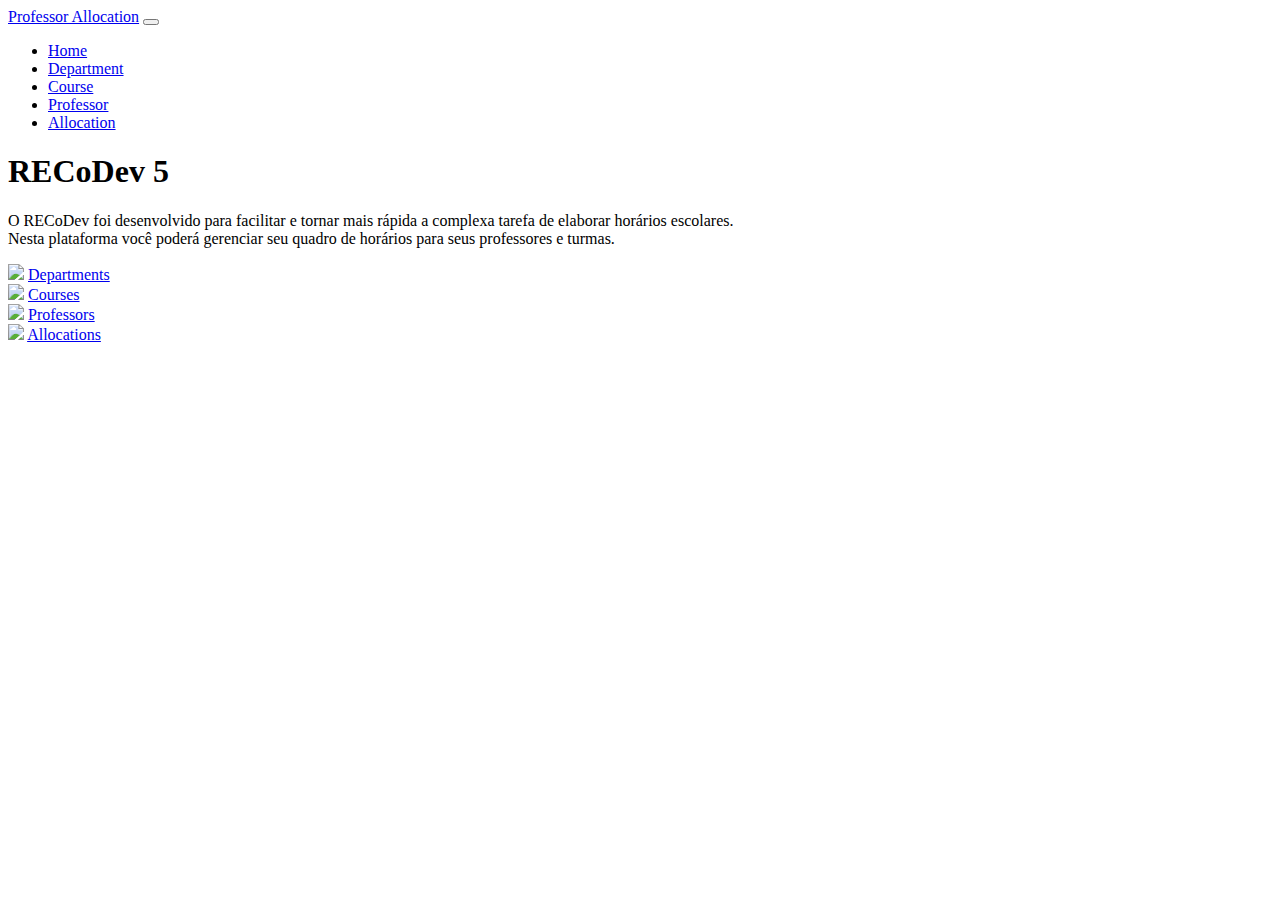
==== index.html @ f00dac54 "teste1" ====
<!doctype html>
<html lang="en">

<head>
  <!-- Required meta tags -->
  <meta charset="utf-8">
  <meta name="viewport" content="width=device-width, initial-scale=1">

  <!-- Bootstrap CSS -->
  <link href="https://cdn.jsdelivr.net/npm/bootstrap@5.0.2/dist/css/bootstrap.min.css" rel="stylesheet"
    integrity="sha384-EVSTQN3/azprG1Anm3QDgpJLIm9Nao0Yz1ztcQTwFspd3yD65VohhpuuCOmLASjC" crossorigin="anonymous">

  <link rel="stylesheet" href="./style.css">


  <title>RECoDev 5</title>
</head>

<body>
  <nav class="navbar navbar-expand-lg navbar-dark bg-dark">
    <a class="navbar-brand" href="#">Professor Allocation</a>
    <button class="navbar-toggler" type="button" data-bs-toggle="collapse" data-bs-target="#navbarSupportedContent"
      aria-controls="navbarSupportedContent" aria-expanded="false" aria-label="Toggle navigation">
      <span class="navbar-toggler-icon"></span>
    </button>

    <div class="collapse navbar-collapse" id="navbarSupportedContent">
      <ul class="navbar-nav me-auto mb-2 mb-lg-0">
        <li class="nav-item">
          <a class="nav-link active" aria-current="page" href="#">Home</a>
        </li>
        <li class="nav-item">
          <a class="nav-link" href="./departments">Department</a>
        </li>
        <li class="nav-item">
          <a class="nav-link" href="./courses">Course</a>
        </li>
        <li class="nav-item">
          <a class="nav-link" href="./professors">Professor</a>
        </li>
        <li class="nav-item">
          <a class="nav-link" href="./allocations">Allocation</a>
        </li>
      </ul>
    </div>
  </nav>
  <main class="container">
    <div id="tela4" class="principal">
      <header id="topo-tela4">
        <h1 class="centralizado">RECoDev 5</h1>
        <p id="text-home">O RECoDev foi desenvolvido para facilitar e tornar mais rápida a complexa tarefa de elaborar
          horários escolares.<br />Nesta plataforma você poderá gerenciar seu quadro de horários para seus professores e
          turmas.</p>


      </header>
      <section class="section-tela4">
        <div id="home-click" class="item selecionado">
          <img src="./img/biblioteca.jfif" />
          <a id="home-click-text" href="./departments">Departments</a>
        </div>
        <div id="home-click" class="item selecionado">
          <img src="./img/livros.jfif" />
          <a id="home-click-text" href="./courses">Courses</a>
        </div>
        <div id="home-click" class="item selecionado">
          <img src="./img/professor.jfif" />
          <a id="home-click-text" href="./professors">Professors</a>
        </div>
        <div id="home-click" class="item selecionado">
          <img src="./img/aula.jfif" />
          <a id="home-click-text" href="./allocations">Allocations</a>
        </div>
      </section>
    </div><!-- FECHAMENTO DIV PRINCIPAL -->
  </main>



  <!-- Optional JavaScript; choose one of the two! -->

  <!-- Option 1: Bootstrap Bundle with Popper -->
  <script src="https://cdn.jsdelivr.net/npm/bootstrap@5.0.2/dist/js/bootstrap.bundle.min.js"
    integrity="sha384-MrcW6ZMFYlzcLA8Nl+NtUVF0sA7MsXsP1UyJoMp4YLEuNSfAP+JcXn/tWtIaxVXM"
    crossorigin="anonymous"></script>
  <script src="https://cdn.jsdelivr.net/npm/@popperjs/core@2.9.2/dist/umd/popper.min.js"
    integrity="sha384-IQsoLXl5PILFhosVNubq5LC7Qb9DXgDA9i+tQ8Zj3iwWAwPtgFTxbJ8NT4GN1R8p"
    crossorigin="anonymous"></script>
  <script src="https://cdn.jsdelivr.net/npm/bootstrap@5.0.2/dist/js/bootstrap.min.js"
    integrity="sha384-cVKIPhGWiC2Al4u+LWgxfKTRIcfu0JTxR+EQDz/bgldoEyl4H0zUF0QKbrJ0EcQF"
    crossorigin="anonymous"></script>

  <!-- Option 2: Separate Popper and Bootstrap JS -->
  <!--
    <script src="https://cdn.jsdelivr.net/npm/@popperjs/core@2.9.2/dist/umd/popper.min.js" integrity="sha384-IQsoLXl5PILFhosVNubq5LC7Qb9DXgDA9i+tQ8Zj3iwWAwPtgFTxbJ8NT4GN1R8p" crossorigin="anonymous"></script>
    <script src="https://cdn.jsdelivr.net/npm/bootstrap@5.0.2/dist/js/bootstrap.min.js" integrity="sha384-cVKIPhGWiC2Al4u+LWgxfKTRIcfu0JTxR+EQDz/bgldoEyl4H0zUF0QKbrJ0EcQF" crossorigin="anonymous"></script>
    -->
</body>

</html>
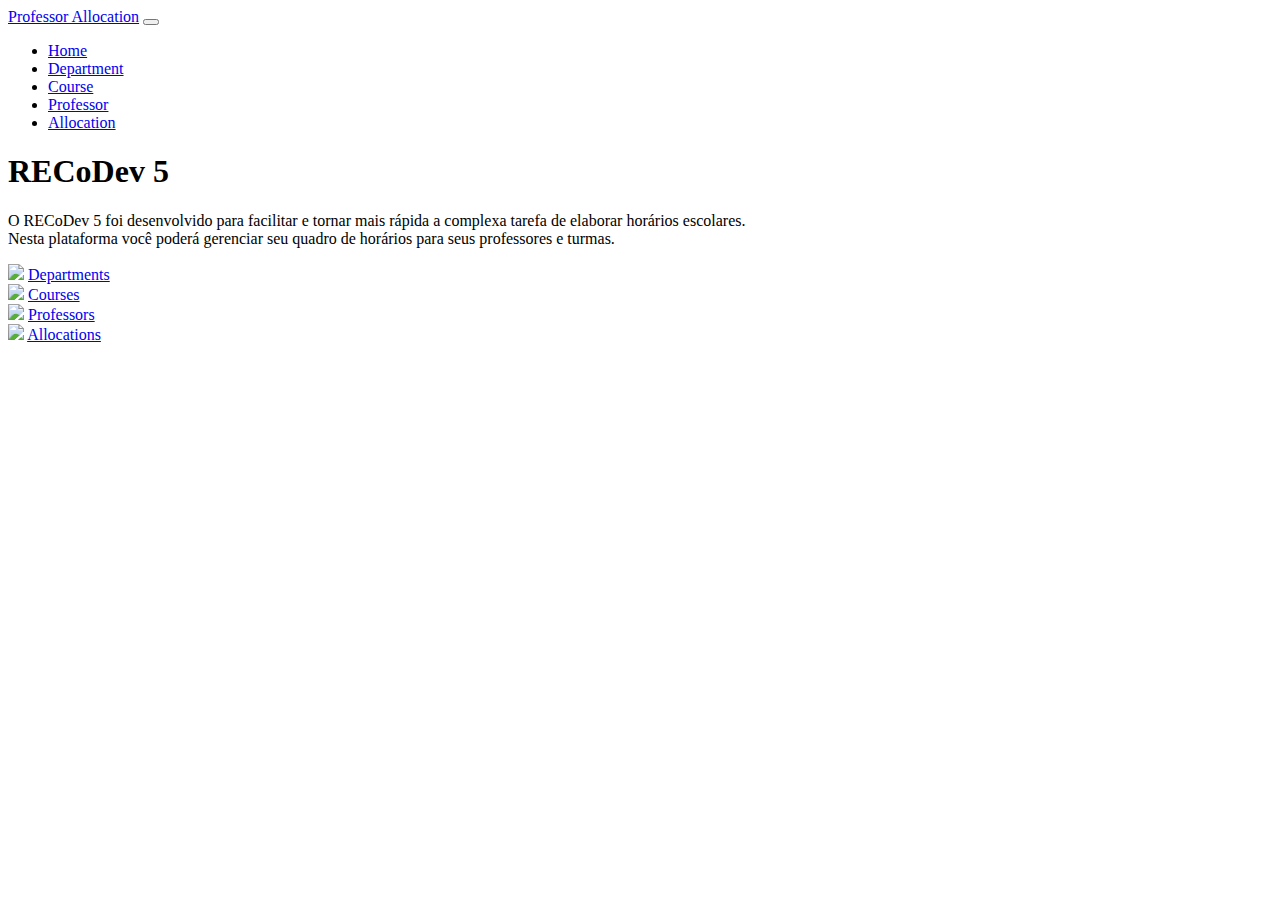
==== commit 6e92c7da: "testando index git" ====
--- a/index.html
+++ b/index.html
@@ -10,7 +10,10 @@
   <link href="https://cdn.jsdelivr.net/npm/bootstrap@5.0.2/dist/css/bootstrap.min.css" rel="stylesheet"
     integrity="sha384-EVSTQN3/azprG1Anm3QDgpJLIm9Nao0Yz1ztcQTwFspd3yD65VohhpuuCOmLASjC" crossorigin="anonymous">
 
+  <link rel="shortcut icon" href="./favicon.ico" type="image/x-icon">
+
   <link rel="stylesheet" href="./style.css">
+
 
 
   <title>RECoDev 5</title>
@@ -23,7 +26,6 @@
       aria-controls="navbarSupportedContent" aria-expanded="false" aria-label="Toggle navigation">
       <span class="navbar-toggler-icon"></span>
     </button>
-
     <div class="collapse navbar-collapse" id="navbarSupportedContent">
       <ul class="navbar-nav me-auto mb-2 mb-lg-0">
         <li class="nav-item">
@@ -48,7 +50,7 @@
     <div id="tela4" class="principal">
       <header id="topo-tela4">
         <h1 class="centralizado">RECoDev 5</h1>
-        <p id="text-home">O RECoDev foi desenvolvido para facilitar e tornar mais rápida a complexa tarefa de elaborar
+        <p id="text-home">O RECoDev 5 foi desenvolvido para facilitar e tornar mais rápida a complexa tarefa de elaborar
           horários escolares.<br />Nesta plataforma você poderá gerenciar seu quadro de horários para seus professores e
           turmas.</p>
 
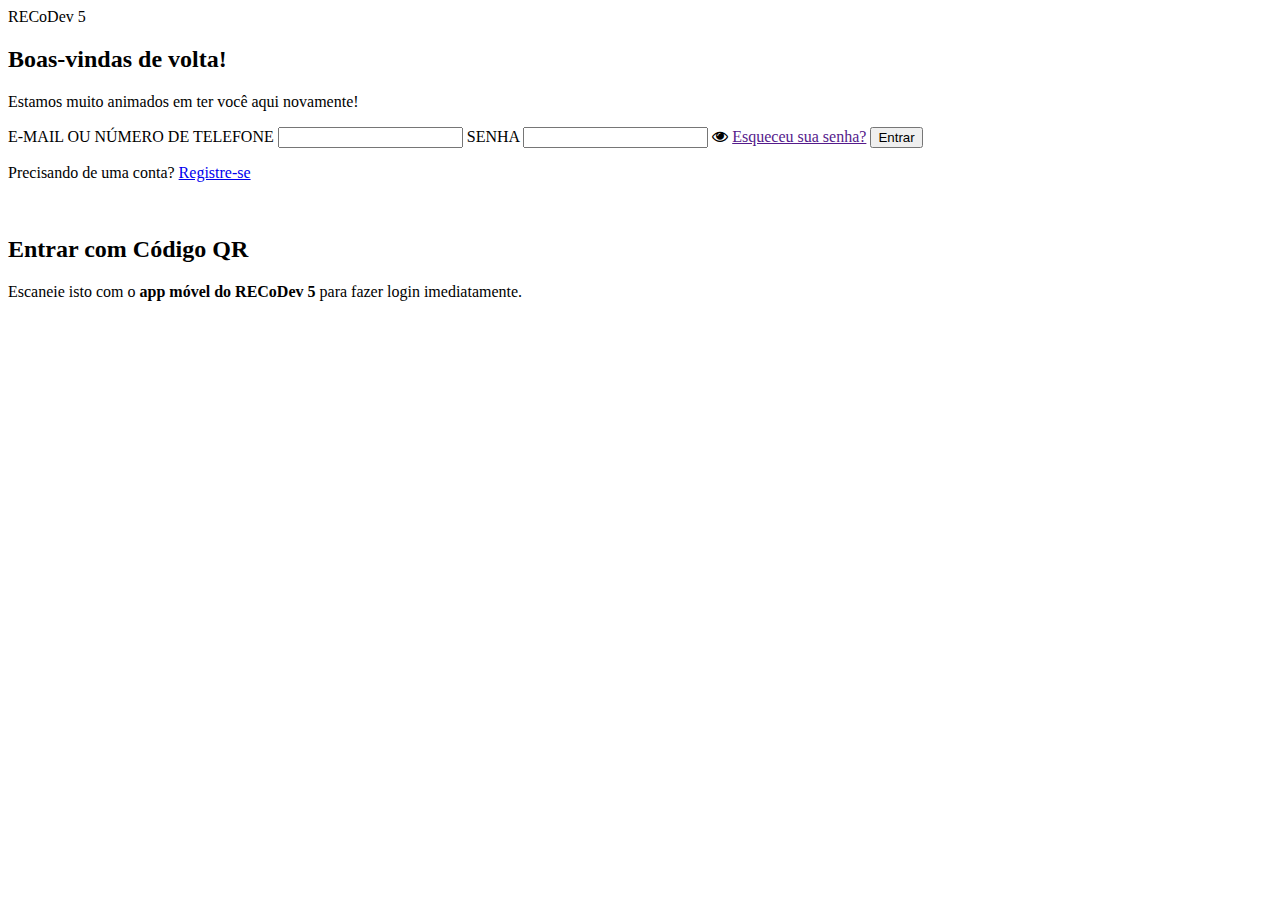
==== commit d0516334: "refazendo tela de Login" ====
--- a/index.html
+++ b/index.html
@@ -1,102 +1,56 @@
-<!doctype html>
+<!DOCTYPE html>
 <html lang="en">
 
 <head>
-  <!-- Required meta tags -->
-  <meta charset="utf-8">
-  <meta name="viewport" content="width=device-width, initial-scale=1">
+  <meta charset="UTF-8">
+  <title>RECoDev 5 </title>
+  <link rel="shortcut icon" href="/Professor Allocation/logo.jpg" type="image/x-icon">
 
-  <!-- Bootstrap CSS -->
-  <link href="https://cdn.jsdelivr.net/npm/bootstrap@5.0.2/dist/css/bootstrap.min.css" rel="stylesheet"
-    integrity="sha384-EVSTQN3/azprG1Anm3QDgpJLIm9Nao0Yz1ztcQTwFspd3yD65VohhpuuCOmLASjC" crossorigin="anonymous">
+  <link rel="stylesheet" href="/public/css/style.css">
 
-  <link rel="shortcut icon" href="./favicon.ico" type="image/x-icon">
+  <link rel="stylesheet" href="http://stackpath.bootstrapcdn.com/font-awesome/4.7.0/css/font-awesome.min.css">
 
-  <link rel="stylesheet" href="./style.css">
-
-
-
-  <title>RECoDev 5</title>
 </head>
 
 <body>
-  <nav class="navbar navbar-expand-lg navbar-dark bg-dark">
-    <a class="navbar-brand" href="#">Professor Allocation</a>
-    <button class="navbar-toggler" type="button" data-bs-toggle="collapse" data-bs-target="#navbarSupportedContent"
-      aria-controls="navbarSupportedContent" aria-expanded="false" aria-label="Toggle navigation">
-      <span class="navbar-toggler-icon"></span>
-    </button>
-    <div class="collapse navbar-collapse" id="navbarSupportedContent">
-      <ul class="navbar-nav me-auto mb-2 mb-lg-0">
-        <li class="nav-item">
-          <a class="nav-link active" aria-current="page" href="#">Home</a>
-        </li>
-        <li class="nav-item">
-          <a class="nav-link" href="./departments">Department</a>
-        </li>
-        <li class="nav-item">
-          <a class="nav-link" href="./courses">Course</a>
-        </li>
-        <li class="nav-item">
-          <a class="nav-link" href="./professors">Professor</a>
-        </li>
-        <li class="nav-item">
-          <a class="nav-link" href="./allocations">Allocation</a>
-        </li>
-      </ul>
-    </div>
-  </nav>
-  <main class="container">
-    <div id="tela4" class="principal">
-      <header id="topo-tela4">
-        <h1 class="centralizado">RECoDev 5</h1>
-        <p id="text-home">O RECoDev 5 foi desenvolvido para facilitar e tornar mais rápida a complexa tarefa de elaborar
-          horários escolares.<br />Nesta plataforma você poderá gerenciar seu quadro de horários para seus professores e
-          turmas.</p>
+  <div class="logo">RECoDev 5</div>
+  <div class="container">
+    <div class="left">
+      <div class="header">
+        <h2>Boas-vindas de volta!</h2>
+        <p>Estamos muito animados em ter você aqui novamente!</p>
+      </div>
+
+      <form action="" class="form">
+        <label id="userLabel" for="usuario"> E-MAIL OU NÚMERO DE TELEFONE</label>
+        <input type="text" class="email" id="usuario">
+
+        <label id="senhaLabel" for="senha">SENHA</label>
+        <input type="password" class="password" id="senha">
+        <i class="fa fa-eye" aria-hidden="true"></i>
 
 
-      </header>
-      <section class="section-tela4">
-        <div id="home-click" class="item selecionado">
-          <img src="./img/biblioteca.jfif" />
-          <a id="home-click-text" href="./departments">Departments</a>
+        <span class="forgot"><a href=""> Esqueceu sua senha?</a></span>
+
+        <button onclick="entrar()" id="button">Entrar</button>
+
+        <div id="msgError"></div>
+
+        <div class="singin">
+          <p>Precisando de uma conta? <span><a href="/cadastro">Registre-se</p></a></span>
         </div>
-        <div id="home-click" class="item selecionado">
-          <img src="./img/livros.jfif" />
-          <a id="home-click-text" href="./courses">Courses</a>
-        </div>
-        <div id="home-click" class="item selecionado">
-          <img src="./img/professor.jfif" />
-          <a id="home-click-text" href="./professors">Professors</a>
-        </div>
-        <div id="home-click" class="item selecionado">
-          <img src="./img/aula.jfif" />
-          <a id="home-click-text" href="./allocations">Allocations</a>
-        </div>
-      </section>
-    </div><!-- FECHAMENTO DIV PRINCIPAL -->
-  </main>
+      </form>
+    </div>
 
+    <div class="right">
+      <img src="./public/img/qrcode.png" alt="">
+      <h2>Entrar com Código QR</h2>
+      <p>Escaneie isto com o <b>app móvel do RECoDev 5</b> para fazer login imediatamente.</p>
+    </div>
+  </div>
 
+  <script src="./public/js/scripts.js"></script>
 
-  <!-- Optional JavaScript; choose one of the two! -->
-
-  <!-- Option 1: Bootstrap Bundle with Popper -->
-  <script src="https://cdn.jsdelivr.net/npm/bootstrap@5.0.2/dist/js/bootstrap.bundle.min.js"
-    integrity="sha384-MrcW6ZMFYlzcLA8Nl+NtUVF0sA7MsXsP1UyJoMp4YLEuNSfAP+JcXn/tWtIaxVXM"
-    crossorigin="anonymous"></script>
-  <script src="https://cdn.jsdelivr.net/npm/@popperjs/core@2.9.2/dist/umd/popper.min.js"
-    integrity="sha384-IQsoLXl5PILFhosVNubq5LC7Qb9DXgDA9i+tQ8Zj3iwWAwPtgFTxbJ8NT4GN1R8p"
-    crossorigin="anonymous"></script>
-  <script src="https://cdn.jsdelivr.net/npm/bootstrap@5.0.2/dist/js/bootstrap.min.js"
-    integrity="sha384-cVKIPhGWiC2Al4u+LWgxfKTRIcfu0JTxR+EQDz/bgldoEyl4H0zUF0QKbrJ0EcQF"
-    crossorigin="anonymous"></script>
-
-  <!-- Option 2: Separate Popper and Bootstrap JS -->
-  <!--
-    <script src="https://cdn.jsdelivr.net/npm/@popperjs/core@2.9.2/dist/umd/popper.min.js" integrity="sha384-IQsoLXl5PILFhosVNubq5LC7Qb9DXgDA9i+tQ8Zj3iwWAwPtgFTxbJ8NT4GN1R8p" crossorigin="anonymous"></script>
-    <script src="https://cdn.jsdelivr.net/npm/bootstrap@5.0.2/dist/js/bootstrap.min.js" integrity="sha384-cVKIPhGWiC2Al4u+LWgxfKTRIcfu0JTxR+EQDz/bgldoEyl4H0zUF0QKbrJ0EcQF" crossorigin="anonymous"></script>
-    -->
 </body>
 
 </html>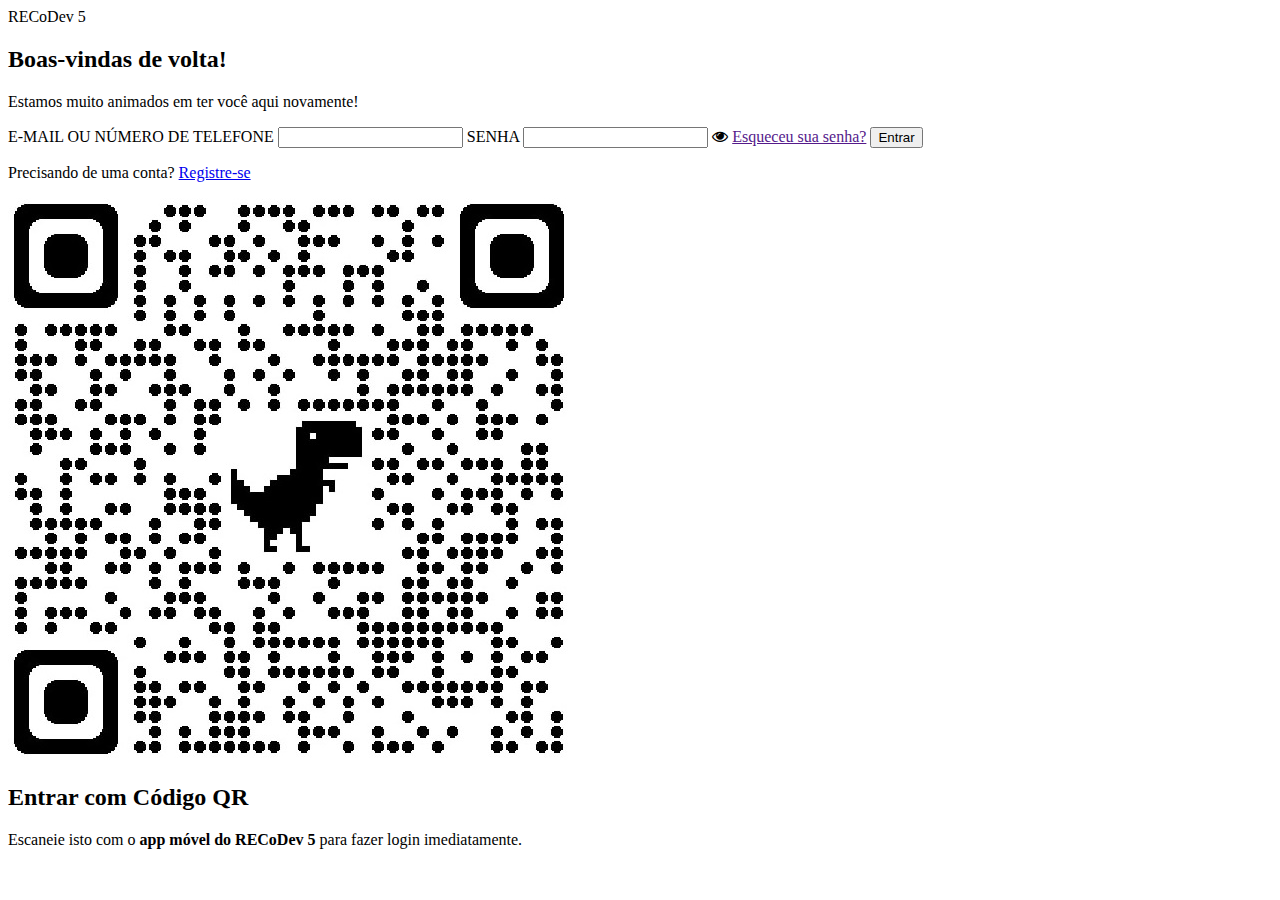
==== commit de7a32e6: "QRcode" ====
--- a/index.html
+++ b/index.html
@@ -43,7 +43,7 @@
     </div>
 
     <div class="right">
-      <img src="./public/img/qrcode.png" alt="">
+      <img src="./public/img/qrcode.jpg" alt="">
       <h2>Entrar com Código QR</h2>
       <p>Escaneie isto com o <b>app móvel do RECoDev 5</b> para fazer login imediatamente.</p>
     </div>
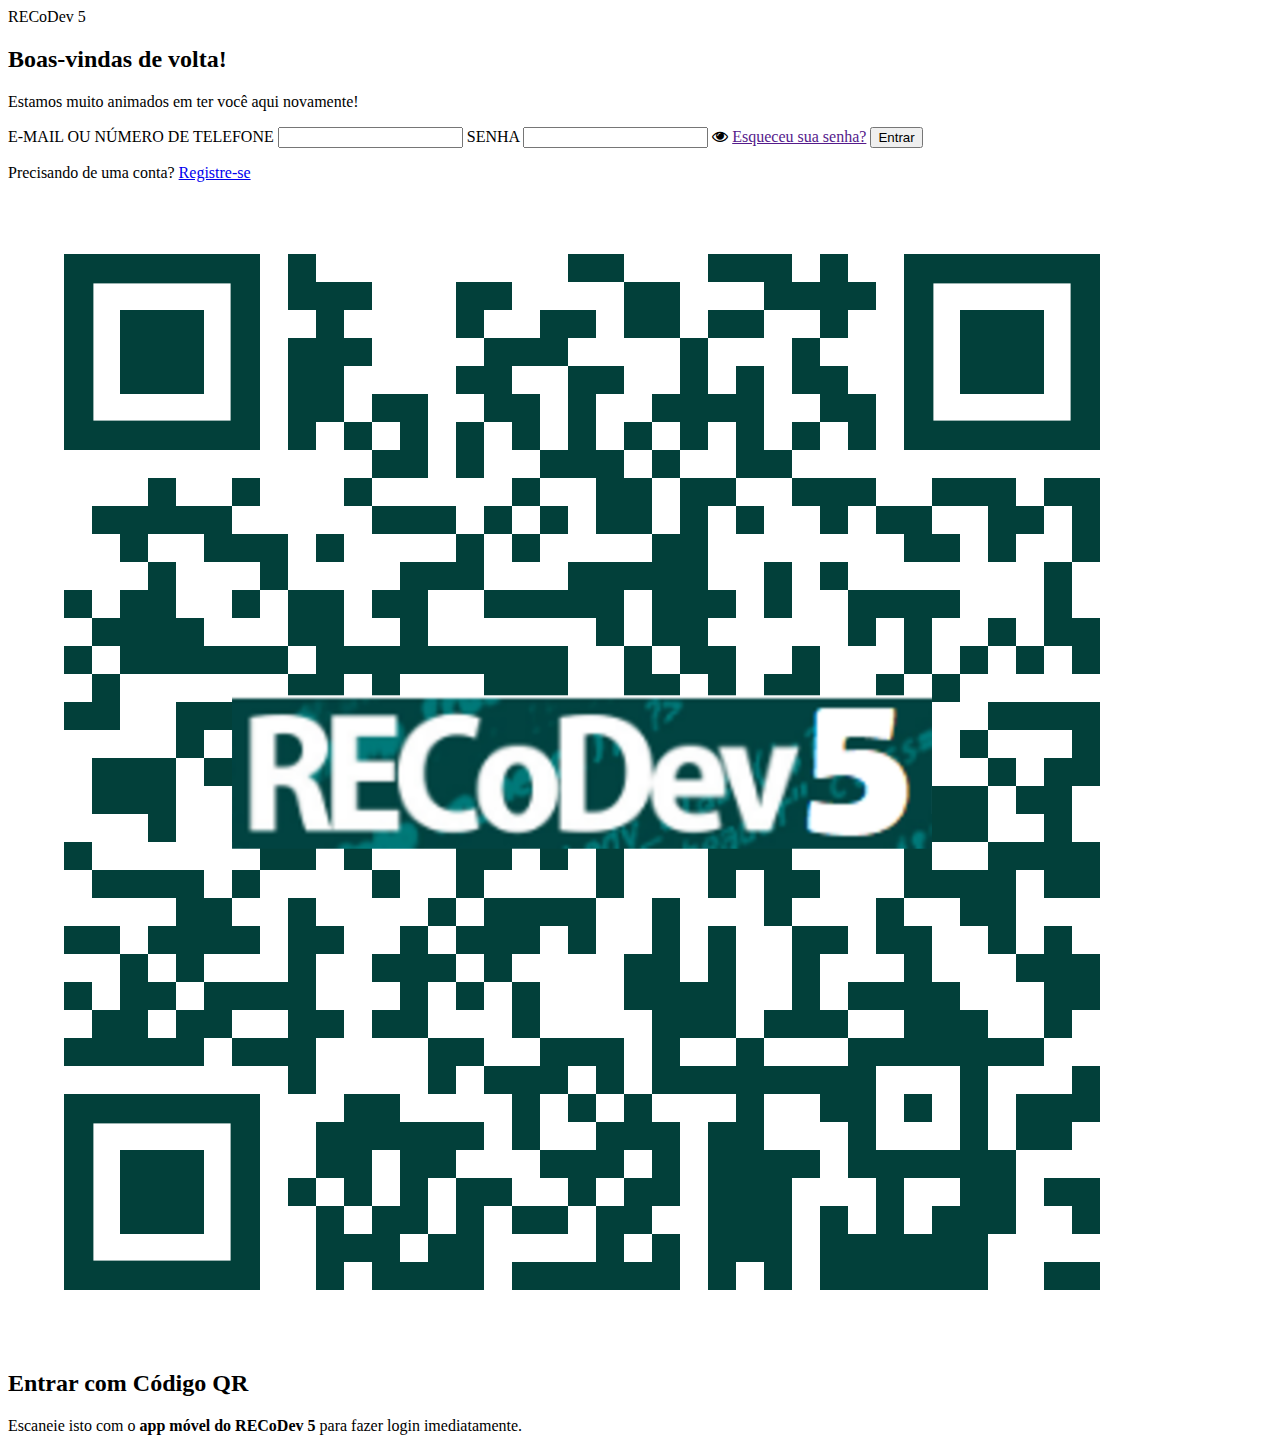
==== commit a6239740: "Novo QRCODE" ====
--- a/index.html
+++ b/index.html
@@ -43,7 +43,7 @@
     </div>
 
     <div class="right">
-      <img src="./public/img/qrcode.jpg" alt="">
+      <img src="./public/img/qr-code.png" alt="">
       <h2>Entrar com Código QR</h2>
       <p>Escaneie isto com o <b>app móvel do RECoDev 5</b> para fazer login imediatamente.</p>
     </div>
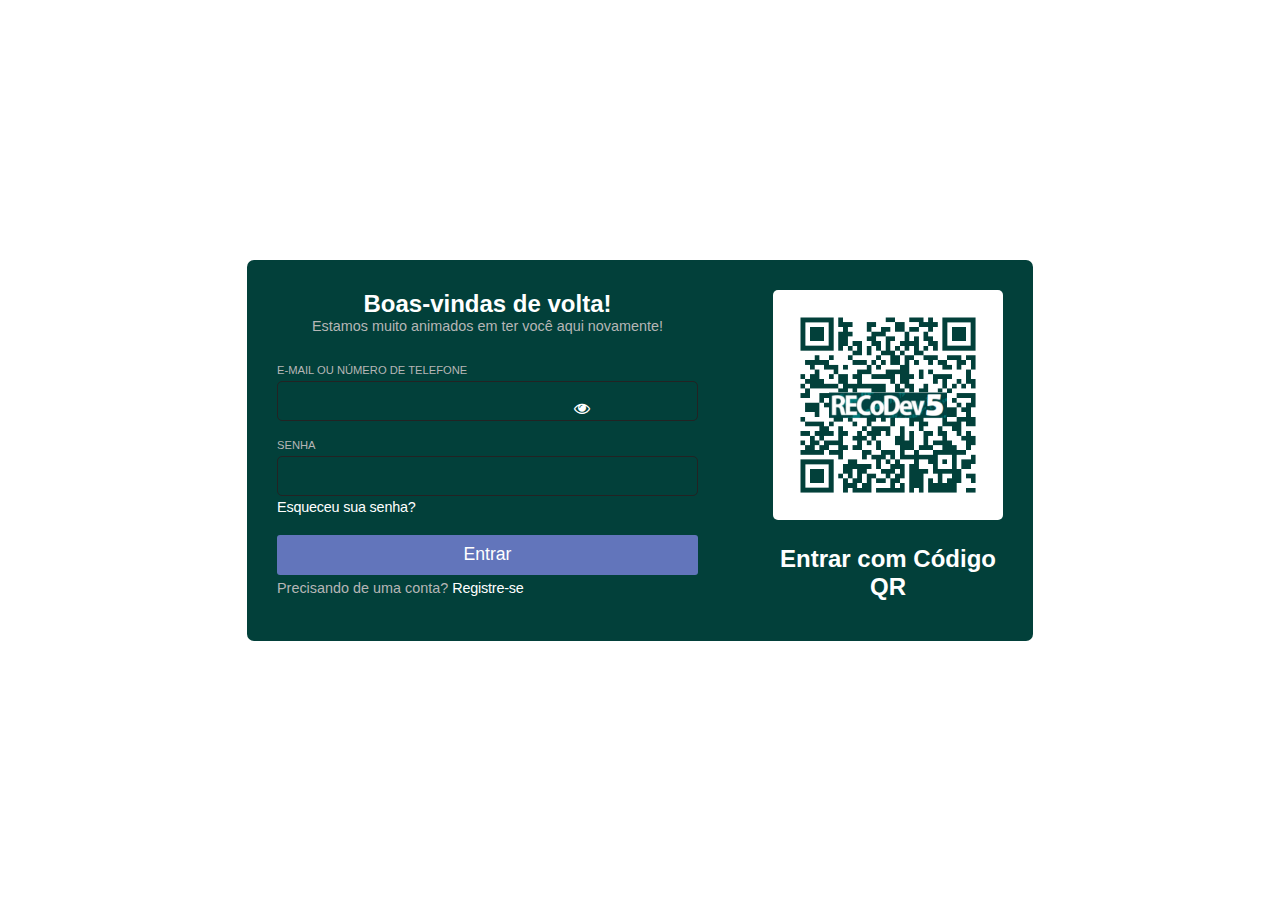
==== commit 7498cb5a: "QRcode" ====
--- a/index.html
+++ b/index.html
@@ -45,7 +45,8 @@
     <div class="right">
       <img src="./public/img/qr-code.png" alt="">
       <h2>Entrar com Código QR</h2>
-      <p>Escaneie isto com o <b>app móvel do RECoDev 5</b> para fazer login imediatamente.</p>
+      <!--<p>Escaneie aqui com seu <b>Smartphone</b> para fazer login pelo celular.</p>-->
+     <!-- <p>Escaneie isto com o <b>app móvel do RECoDev 5</b> para fazer login imediatamente.</p>-->
     </div>
   </div>
 
--- a/public/css/style.css
+++ b/public/css/style.css
@@ -0,0 +1,178 @@
+*{
+  margin: 0;
+  padding: 0;
+  box-sizing: border-box;
+  font-family: -apple-system, BlinkMacSystemFont, 'Segoe UI', Roboto, Oxygen, Ubuntu, Cantarell, 'Open Sans', 'Helvetica Neue', sans-serif;
+}
+
+.logo{
+  position: absolute;
+  top: 20px;
+  left: 20px;
+
+  color: #fff;
+  font-weight: bold;
+  font-size: 1.35rem;
+}
+
+body{
+  position: relative;
+  height: 100vh;
+  width: 100vw;
+
+  display: flex;
+  align-items: center;
+  justify-content: center;
+
+  background: url(/public/img/bg.jpg);
+}
+
+body h2{
+  color: #fff;
+}
+
+img{
+  width: 230px;
+  background-color: #fff;
+  padding: 18px;
+  border-radius: 5px;
+  margin-bottom: 25px;
+
+}
+
+a{
+  color: #fff;
+  text-decoration:none ;
+}
+
+a:hover{
+  text-decoration: underline;
+}
+
+.container {
+  width: 786px;
+  display: flex;
+
+  background-color: #02403a;
+  color: #fff;
+  padding: 30px;
+  border-radius: 7px;
+}
+
+.left{
+  width:100%;
+  margin-right: 75px;
+}
+
+.left .form{
+  display: flex;
+  flex-direction: column;
+}
+
+.left .header{
+  text-align: center;
+}
+
+.left .header h2{
+  margin: bottom 5px;
+}
+
+.left .header p{
+  margin-bottom: 15px;
+  color: rgb(182, 182, 182);
+  font-size: .90rem;
+}
+
+.left .form label{
+  font-size: .7rem;
+  margin-bottom: 5px;
+  margin-top: 15px;
+  color: rgb(182, 182, 182);
+
+}
+
+.left .form input{
+  height: 40px;
+  border-radius: 5px;
+  background-color: #02403a;
+  outline: none;
+  border: 1px solid rgb(35,35,35);
+  color: #fff;
+  font-size: 1.1rem;
+  padding: 0 10px;
+  margin-bottom: 3px;
+
+}
+
+.left .form input:focus {
+  border: 1px solid #bec9f0
+}
+
+.left .form span{
+  letter-spacing: -.2px;
+  margin-bottom: 20px;
+  font-size: .9rem;
+}
+
+.left .form button{
+  height: 40px;
+  border-radius:3px;
+  border:none;
+  background-color: #6275bb;
+  color: #fff;
+  font-size: 1.1rem;
+  margin-bottom: 5px;
+  cursor: pointer;
+}
+
+.left .form button:hover{
+  background-color: #50609b;
+}
+
+.left .form .singin{
+  font-size: .9rem;
+  color: rgb(182, 182, 182)
+}
+
+.right{
+  display: flex;
+  flex-direction: column;
+  align-items: center;
+  justify-content: center;
+
+  text-align: center;
+}
+
+.right h2{
+  margin-bottom: 10px;
+  }
+
+  .right p{
+    font-size: .95rem;
+    color: rgb(182, 182, 182);
+  }
+
+  .errorInput{
+    border: 2px solid rgb(207,53,53) !important;
+  }
+
+ 
+
+.left .fa-eye{
+  position: absolute;
+  top: 400px;
+  right: 690px;
+  cursor: pointer;
+  color:#fff
+}
+
+#msgError{
+  text-align: center;
+  color: #ff0000;
+  background-color: #ffbbbb;
+  padding: 10px;
+  border-radius: 4px;
+  display: none;
+
+}
+
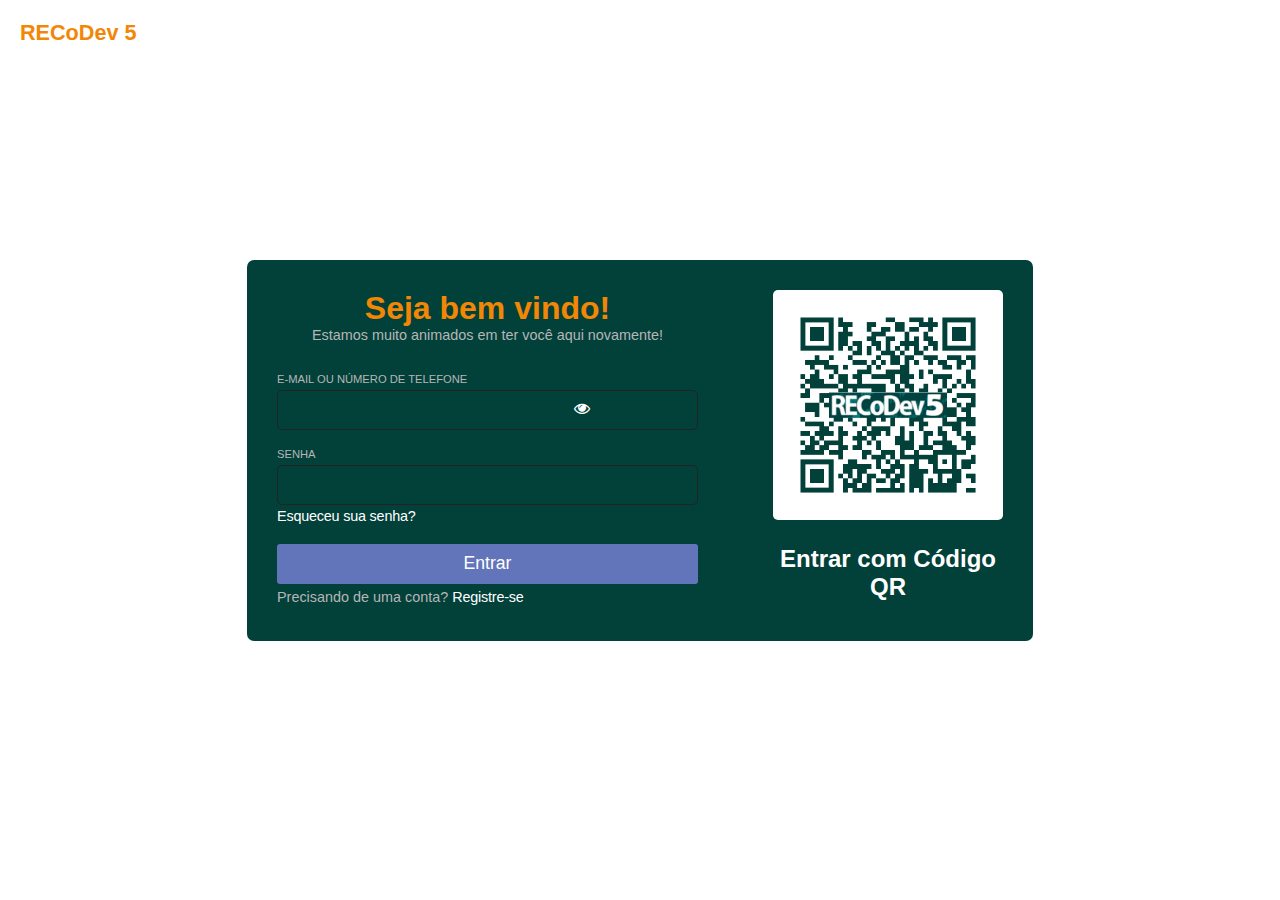
==== commit e7f6d2d8: "Padronização tela de login com o Mobile" ====
--- a/index.html
+++ b/index.html
@@ -10,6 +10,9 @@
 
   <link rel="stylesheet" href="http://stackpath.bootstrapcdn.com/font-awesome/4.7.0/css/font-awesome.min.css">
 
+  <link rel="shortcut icon" href="/favicon.ico" type="image/x-icon">
+
+
 </head>
 
 <body>
@@ -17,7 +20,7 @@
   <div class="container">
     <div class="left">
       <div class="header">
-        <h2>Boas-vindas de volta!</h2>
+        <h1>Seja bem vindo!</h1>
         <p>Estamos muito animados em ter você aqui novamente!</p>
       </div>
 
@@ -46,7 +49,7 @@
       <img src="./public/img/qr-code.png" alt="">
       <h2>Entrar com Código QR</h2>
       <!--<p>Escaneie aqui com seu <b>Smartphone</b> para fazer login pelo celular.</p>-->
-     <!-- <p>Escaneie isto com o <b>app móvel do RECoDev 5</b> para fazer login imediatamente.</p>-->
+      <!-- <p>Escaneie isto com o <b>app móvel do RECoDev 5</b> para fazer login imediatamente.</p>-->
     </div>
   </div>
 
--- a/public/css/style.css
+++ b/public/css/style.css
@@ -10,7 +10,7 @@
   top: 20px;
   left: 20px;
 
-  color: #fff;
+  color: #f28705;
   font-weight: bold;
   font-size: 1.35rem;
 }
@@ -27,9 +27,13 @@
   background: url(/public/img/bg.jpg);
 }
 
-body h2{
-  color: #fff;
+body h1{
+  color: #f28705;
 }
+
+/*body h2{
+  color: #f28705;
+}*/
 
 img{
   width: 230px;
